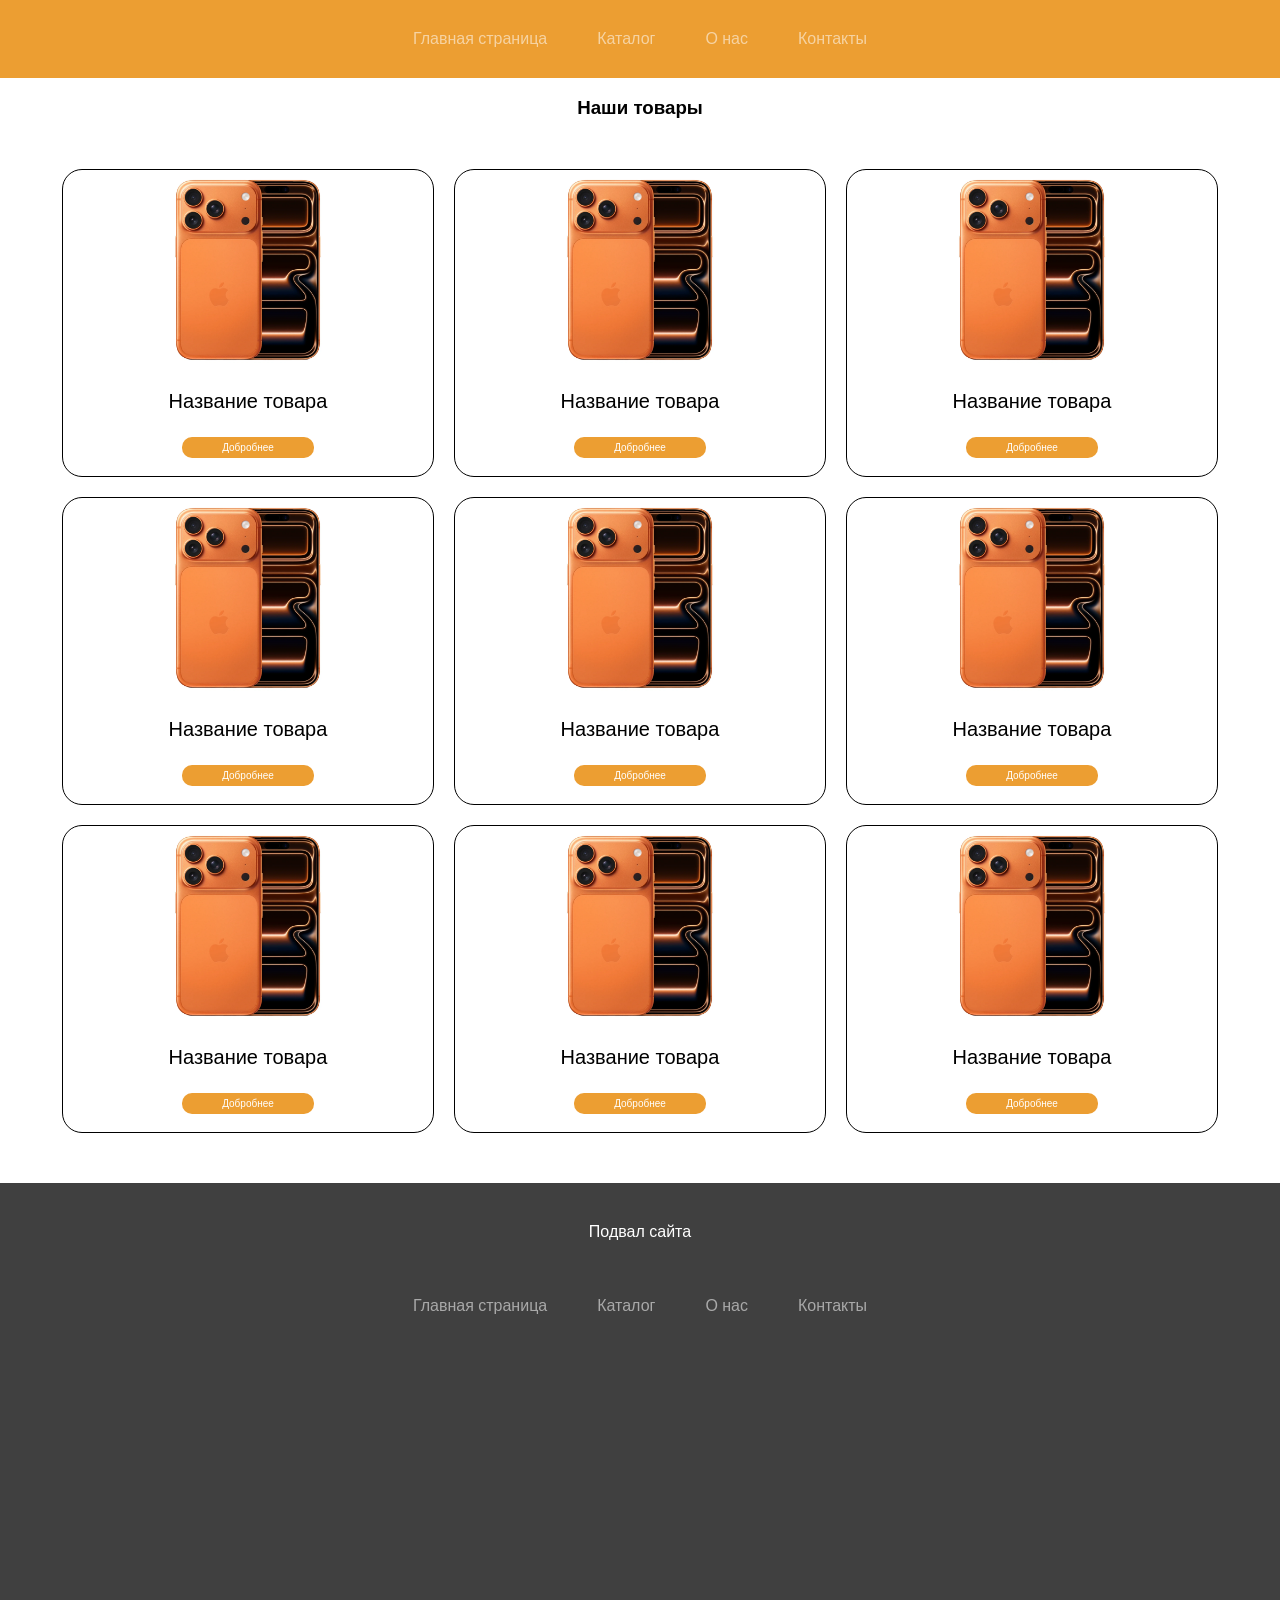
==== catalog.html @ a78411fa "Создание проекта. 3 страницы (Главаня, Каталог, Страница товара)" ====
<!DOCTYPE html>
<html lang="en">

<head>
    <meta charset="UTF-8">
    <meta name="viewport" content="width=device-width, initial-scale=1.0">
    <link rel="stylesheet" href="./css/style.css"> 
    <!-- подключение стилей -->
    <title>Магазин электроники</title>
</head>

<body>
    <header>
        <nav>
            <ul>
                <li>
                    <a href="./index.html">Главная страница</a>
                </li>
                <li>
                    <a href="catalog.html">Каталог</a>
                </li>
                <li>
                    <a href="#">О нас</a>
                </li>
                <li>
                    <a href="#">Контакты</a>
                </li>
            </ul>
        </nav>
    </header>
    <main>
        <section class="popular-tovar">
            <h3>Наши товары</h3>

            <div class="tovar-list">
                <div class="tovar-card">
                    <div class="tovar-img">
                        <img src="./img/image.png" alt="" width="200px">
                    </div>
                    <div class="tovar-info">
                        <p>Название товара</p>
                        <a href="./product.html">Добробнее</a>
                    </div>
                </div>
                <div class="tovar-card">
                    <div class="tovar-img">
                        <img src="./img/image.png" alt="" width="200px">
                    </div>
                    <div class="tovar-info">
                        <p>Название товара</p>
                        <a href="./product.html">Добробнее</a>
                    </div>
                </div>
                <div class="tovar-card">
                    <div class="tovar-img">
                        <img src="./img/image.png" alt="" width="200px">
                    </div>
                    <div class="tovar-info">
                        <p>Название товара</p>
                        <a href="./product.html">Добробнее</a>
                    </div>
                </div>
                <div class="tovar-card">
                    <div class="tovar-img">
                        <img src="./img/image.png" alt="" width="200px">
                    </div>
                    <div class="tovar-info">
                        <p>Название товара</p>
                        <a href="./product.html">Добробнее</a>
                    </div>
                </div>
                <div class="tovar-card">
                    <div class="tovar-img">
                        <img src="./img/image.png" alt="" width="200px">
                    </div>
                    <div class="tovar-info">
                        <p>Название товара</p>
                        <a href="./product.html">Добробнее</a>
                    </div>
                </div>
                <div class="tovar-card">
                    <div class="tovar-img">
                        <img src="./img/image.png" alt="" width="200px">
                    </div>
                    <div class="tovar-info">
                        <p>Название товара</p>
                        <a href="./product.html">Добробнее</a>
                    </div>
                </div>
                <div class="tovar-card">
                    <div class="tovar-img">
                        <img src="./img/image.png" alt="" width="200px">
                    </div>
                    <div class="tovar-info">
                        <p>Название товара</p>
                        <a href="./product.html">Добробнее</a>
                    </div>
                </div>
                <div class="tovar-card">
                    <div class="tovar-img">
                        <img src="./img/image.png" alt="" width="200px">
                    </div>
                    <div class="tovar-info">
                        <p>Название товара</p>
                        <a href="./product.html">Добробнее</a>
                    </div>
                </div>
                <div class="tovar-card">
                    <div class="tovar-img">
                        <img src="./img/image.png" alt="" width="200px">
                    </div>
                    <div class="tovar-info">
                        <p>Название товара</p>
                        <a href="./product.html">Добробнее</a>
                    </div>
                </div>
            </div>
        </section>
    </main>
    <footer>
        <p align="center">Подвал сайта</p>
        <nav>
            <ul>
                <li>
                    <a href="./index.html">Главная страница</a>
                </li>
                <li>
                    <a href="catalog.html">Каталог</a>
                </li>
                <li>
                    <a href="#">О нас</a>
                </li>
                <li>
                    <a href="#">Контакты</a>
                </li>
            </ul>
        </nav>
    </footer>
</body>

</html>
---- css/style.css ----
body {
    padding: 0;
    margin: 0;
    font-family: Arial, Helvetica, sans-serif;
}

/* шапка сайта */
header {
    width: 100%;
    height: auto;
    background-color: rgb(236, 158, 50);
    padding: 30px;
    box-sizing: border-box;
    /* внутрений отступ */
}

nav {
    width: 100%;
    height: auto;
}

nav>ul {
    display: flex;
    /* элементы в теге в линию */
    gap: 50px;
    /* отступ в контейнере */
    margin: 0;
    padding: 0;
    justify-content: center;
}

nav>ul>li {
    list-style-type: none;
}

nav>ul>li>a {
    color: rgba(255, 255, 255, 0.548);
    /* изменить цвет текста */
    text-decoration: none;
    /* убирает подчеркивание */
    transition: all 0.3s ease;
    /* планость при изменении */
}

nav>ul>li>a:hover {
    color: rgb(255, 255, 255);
}

/* подвал сайта */

footer {
    width: 100%;
    height: 500px;
    background-color: rgb(64, 64, 64);
}

footer>p {
    color: white;
   padding: 40px 0;
}

/* контент страницы */

main {
    width: 100%;
    height: auto;
    box-sizing: border-box;
    margin-bottom: 50px;
}

.popular-tovar {
    width: 100%;
    height: auto;
    box-sizing: border-box;
}

.popular-tovar>h3 {
    text-align: center;
    margin-bottom: 50px;
}


/* измнения */

.tovar-list {
    display: flex;
    flex-wrap: wrap;
    justify-content: center;
    gap: 20px;
    width: 100%;
    padding: 0 20px;
    box-sizing: border-box;
}

.tovar-card {
    width: 30%;
    height: auto;
    border: 1px solid black;
    box-sizing: border-box;
    border-radius: 20px;
}


.tovar-img {
    width: 100%;
    height: auto;
    display: flex;
    justify-content: center;
    
}


.tovar-info {
    width: 100%;
    text-align: center;
    margin-bottom: 20px;
    font-size: 20px;
}

.tovar-info>a {
    color: white;
    background-color: rgb(236, 158, 50);
    padding: 5px 40px;
    border-radius: 10px;
    text-decoration: none;
    transition: all 0.3s ease;
    font-size: 10px;
}   

.tovar-info>a:hover {
    background-color: rgb(244, 174, 77);
}
.product-page{
    width: 100%;
    display: flex;
    height: auto;
    gap: 20px;
    padding: 50px 0;
}
.tovar-img-page{
    width: 45%;
    height: auto;
    display: flex;
    justify-content: center;
}
.tovar-info-page{
    width: 45%;
    height: auto;
}
.tovar-info-page > h1{
    margin-bottom: 50px;
}
.tovar-info-page:nth-child(2){
    line-height: 1.5;
}
.price{
    width: 100%;
    height: auto;
    background-color: rgba(128, 128, 128, 0.199);
    padding: 30px 10px;
    border-radius: 20px;
}
.tovar-info-page > button{
    width: 100%;
    height: auto;
    border-radius: 10px;
    border: 1px solid rgb(236, 158, 50);
    padding: 10px 0;
    background-color: rgb(236, 158, 50);
    color: white;
    transition: all 0.3s ease;
}

.tovar-info-page > button:hover{
    cursor: pointer;
    background: transparent;
    color: rgb(236, 158, 50);
    border: 1px solid rgb(236, 158, 50);
}
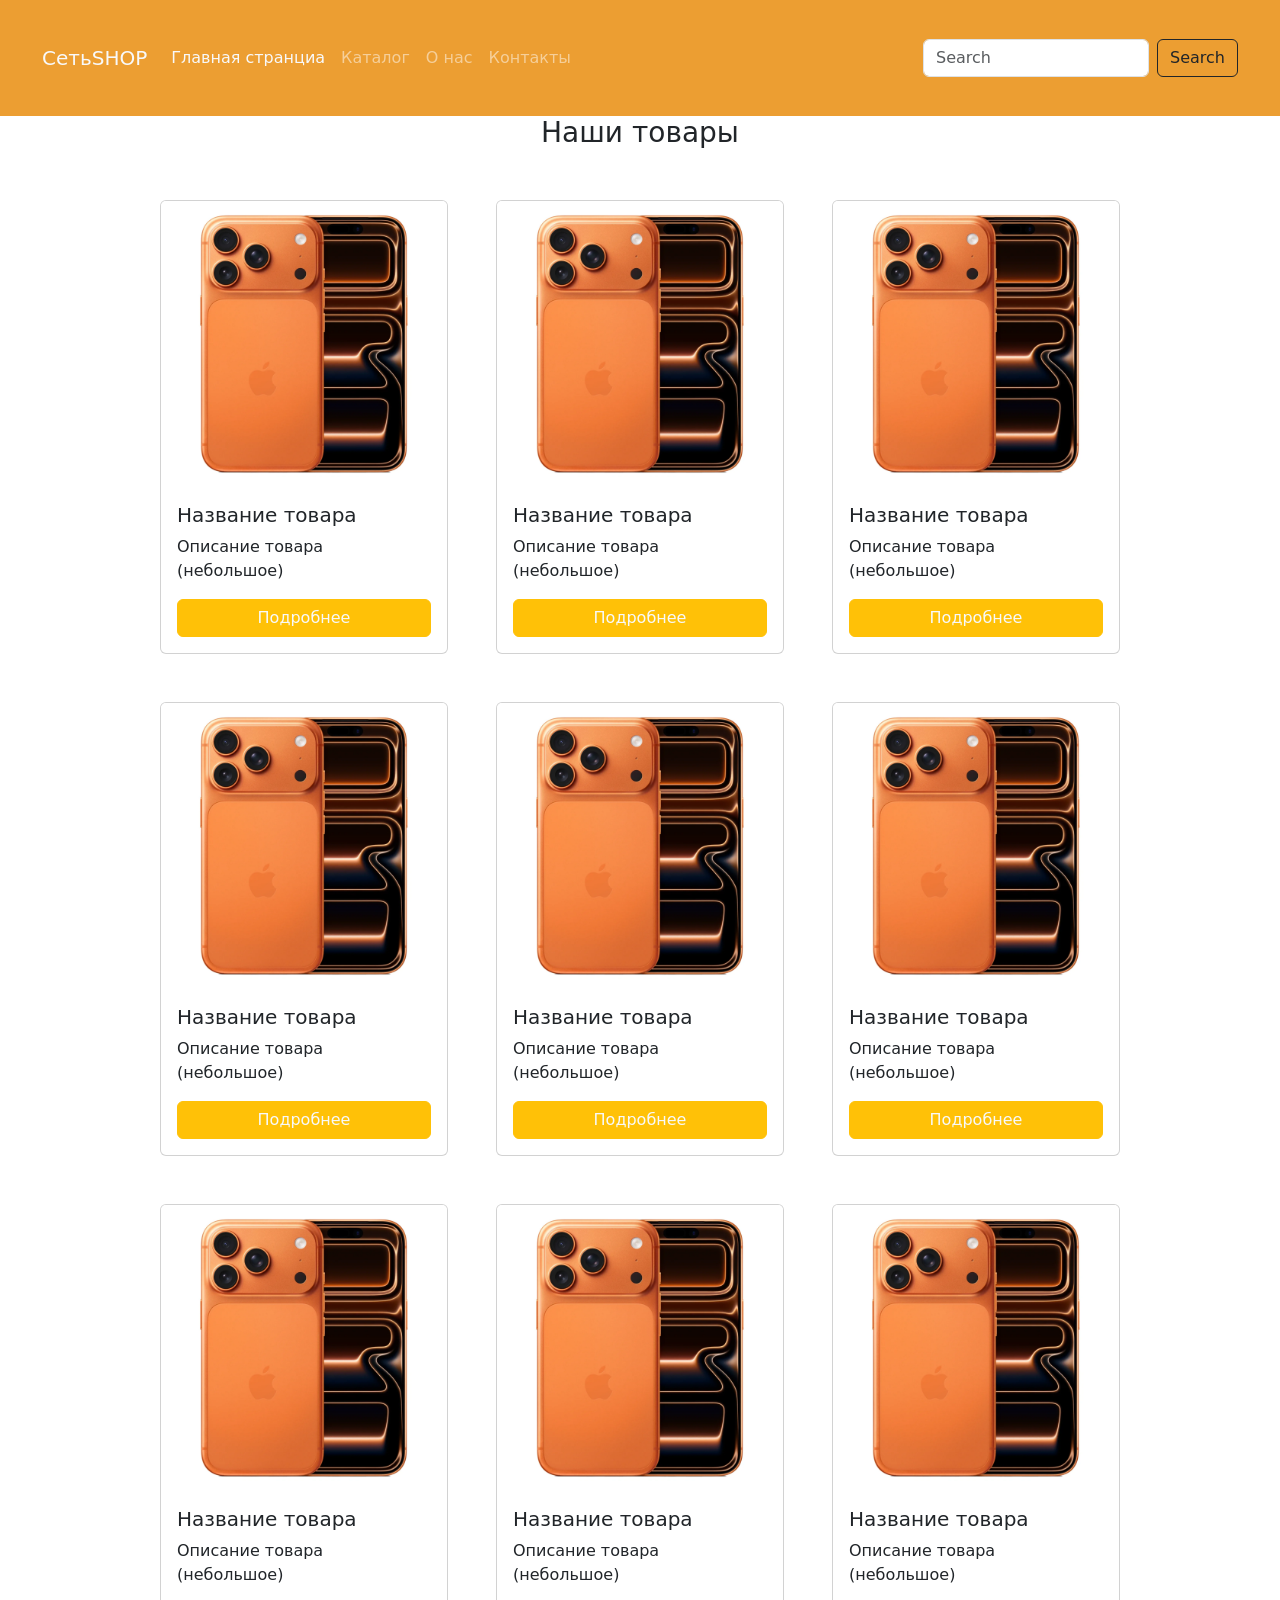
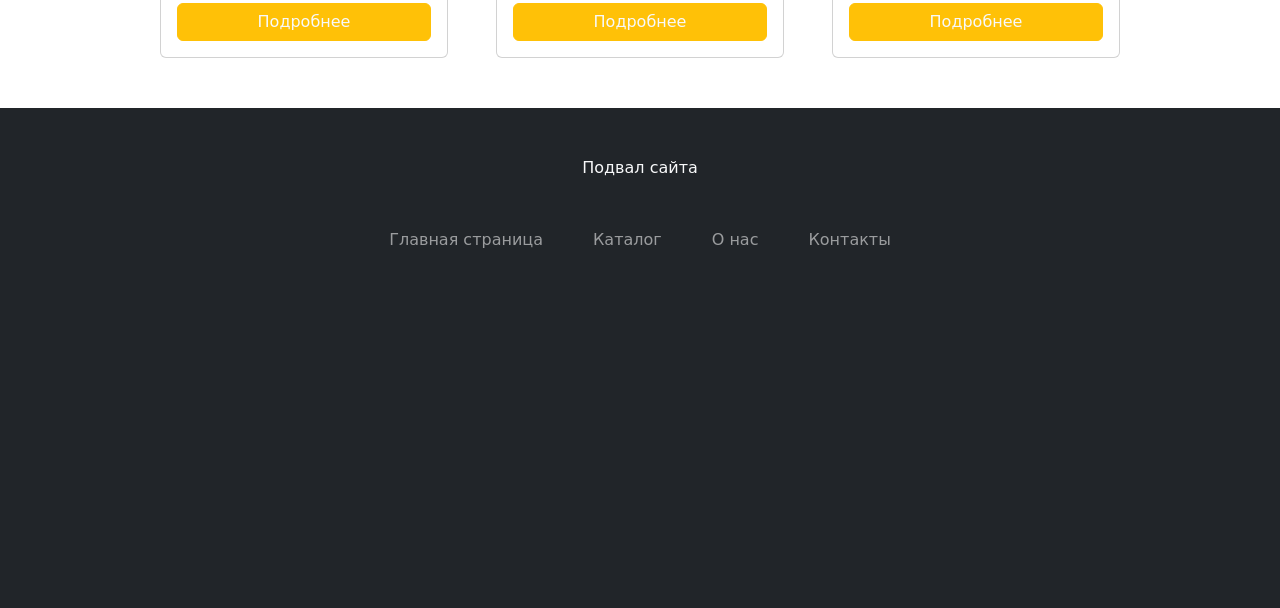
==== commit 698760ee: "Перенос верстки на Bootstap" ====
--- a/catalog.html
+++ b/catalog.html
@@ -4,121 +4,125 @@
 <head>
     <meta charset="UTF-8">
     <meta name="viewport" content="width=device-width, initial-scale=1.0">
-    <link rel="stylesheet" href="./css/style.css"> 
+    <link rel="stylesheet" href="./css/style.css">
+    <link href="https://cdn.jsdelivr.net/npm/bootstrap@5.3.8/dist/css/bootstrap.min.css" rel="stylesheet"
+        integrity="sha384-sRIl4kxILFvY47J16cr9ZwB07vP4J8+LH7qKQnuqkuIAvNWLzeN8tE5YBujZqJLB" crossorigin="anonymous">
     <!-- подключение стилей -->
     <title>Магазин электроники</title>
 </head>
 
 <body>
     <header>
-        <nav>
-            <ul>
-                <li>
-                    <a href="./index.html">Главная страница</a>
-                </li>
-                <li>
-                    <a href="catalog.html">Каталог</a>
-                </li>
-                <li>
-                    <a href="#">О нас</a>
-                </li>
-                <li>
-                    <a href="#">Контакты</a>
-                </li>
-            </ul>
+        <nav class="navbar navbar-expand-lg">
+            <div class="container-fluid">
+                <a class="navbar-brand text-light" href="#">СетьSHOP</a>
+
+                <div class="collapse navbar-collapse" id="navbarSupportedContent">
+                    <ul class="navbar-nav me-auto mb-2 mb-lg-0">
+                        <li class="nav-item">
+                            <a class="nav-link active text-light" aria-current="page" href="index.html">Главная
+                                странциа</a>
+                        </li>
+                        <li class="nav-item">
+                            <a class="nav-link text-white-50" aria-current="page" href="catalog.html">Каталог</a>
+                        </li>
+                        <li class="nav-item">
+                            <a class="nav-link text-white-50" aria-current="page" href="about.html">О нас</a>
+                        </li>
+                        <li class="nav-item">
+                            <a class="nav-link text-white-50" aria-current="page" href="contact.html">Контакты</a>
+                        </li>
+                    </ul>
+                    <form class="d-flex" role="search">
+                        <input class="form-control me-2" type="search" placeholder="Search" aria-label="Search" />
+                        <button class="btn btn-outline-dark" type="submit">Search</button>
+                    </form>
+                </div>
+            </div>
         </nav>
     </header>
     <main>
         <section class="popular-tovar">
             <h3>Наши товары</h3>
 
-            <div class="tovar-list">
-                <div class="tovar-card">
-                    <div class="tovar-img">
-                        <img src="./img/image.png" alt="" width="200px">
-                    </div>
-                    <div class="tovar-info">
-                        <p>Название товара</p>
-                        <a href="./product.html">Добробнее</a>
+            <div class="tovar-list d-flex px-4 gap-5 justify-content-center w-100">
+                <div class="card" style="width: 18rem;">
+                    <img src="./img/image.png" class="card-img-top" alt="...">
+                    <div class="card-body">
+                        <h5 class="card-title">Название товара</h5>
+                        <p class="card-text">Описание товара (небольшое)</p>
+                        <a href="#" class="btn btn-warning text-light w-100">Подробнее</a>
                     </div>
                 </div>
-                <div class="tovar-card">
-                    <div class="tovar-img">
-                        <img src="./img/image.png" alt="" width="200px">
-                    </div>
-                    <div class="tovar-info">
-                        <p>Название товара</p>
-                        <a href="./product.html">Добробнее</a>
+                <div class="card" style="width: 18rem;">
+                    <img src="./img/image.png" class="card-img-top" alt="...">
+                    <div class="card-body">
+                        <h5 class="card-title">Название товара</h5>
+                        <p class="card-text">Описание товара (небольшое)</p>
+                        <a href="#" class="btn btn-warning text-light w-100">Подробнее</a>
                     </div>
                 </div>
-                <div class="tovar-card">
-                    <div class="tovar-img">
-                        <img src="./img/image.png" alt="" width="200px">
-                    </div>
-                    <div class="tovar-info">
-                        <p>Название товара</p>
-                        <a href="./product.html">Добробнее</a>
+                <div class="card" style="width: 18rem;">
+                    <img src="./img/image.png" class="card-img-top" alt="...">
+                    <div class="card-body">
+                        <h5 class="card-title">Название товара</h5>
+                        <p class="card-text">Описание товара (небольшое)</p>
+                        <a href="#" class="btn btn-warning text-light w-100">Подробнее</a>
                     </div>
                 </div>
-                <div class="tovar-card">
-                    <div class="tovar-img">
-                        <img src="./img/image.png" alt="" width="200px">
-                    </div>
-                    <div class="tovar-info">
-                        <p>Название товара</p>
-                        <a href="./product.html">Добробнее</a>
+                <div class="card" style="width: 18rem;">
+                    <img src="./img/image.png" class="card-img-top" alt="...">
+                    <div class="card-body">
+                        <h5 class="card-title">Название товара</h5>
+                        <p class="card-text">Описание товара (небольшое)</p>
+                        <a href="#" class="btn btn-warning text-light w-100">Подробнее</a>
                     </div>
                 </div>
-                <div class="tovar-card">
-                    <div class="tovar-img">
-                        <img src="./img/image.png" alt="" width="200px">
-                    </div>
-                    <div class="tovar-info">
-                        <p>Название товара</p>
-                        <a href="./product.html">Добробнее</a>
+                <div class="card" style="width: 18rem;">
+                    <img src="./img/image.png" class="card-img-top" alt="...">
+                    <div class="card-body">
+                        <h5 class="card-title">Название товара</h5>
+                        <p class="card-text">Описание товара (небольшое)</p>
+                        <a href="#" class="btn btn-warning text-light w-100">Подробнее</a>
                     </div>
                 </div>
-                <div class="tovar-card">
-                    <div class="tovar-img">
-                        <img src="./img/image.png" alt="" width="200px">
-                    </div>
-                    <div class="tovar-info">
-                        <p>Название товара</p>
-                        <a href="./product.html">Добробнее</a>
+                <div class="card" style="width: 18rem;">
+                    <img src="./img/image.png" class="card-img-top" alt="...">
+                    <div class="card-body">
+                        <h5 class="card-title">Название товара</h5>
+                        <p class="card-text">Описание товара (небольшое)</p>
+                        <a href="#" class="btn btn-warning text-light w-100">Подробнее</a>
                     </div>
                 </div>
-                <div class="tovar-card">
-                    <div class="tovar-img">
-                        <img src="./img/image.png" alt="" width="200px">
-                    </div>
-                    <div class="tovar-info">
-                        <p>Название товара</p>
-                        <a href="./product.html">Добробнее</a>
+                <div class="card" style="width: 18rem;">
+                    <img src="./img/image.png" class="card-img-top" alt="...">
+                    <div class="card-body">
+                        <h5 class="card-title">Название товара</h5>
+                        <p class="card-text">Описание товара (небольшое)</p>
+                        <a href="#" class="btn btn-warning text-light w-100">Подробнее</a>
                     </div>
                 </div>
-                <div class="tovar-card">
-                    <div class="tovar-img">
-                        <img src="./img/image.png" alt="" width="200px">
-                    </div>
-                    <div class="tovar-info">
-                        <p>Название товара</p>
-                        <a href="./product.html">Добробнее</a>
+                <div class="card" style="width: 18rem;">
+                    <img src="./img/image.png" class="card-img-top" alt="...">
+                    <div class="card-body">
+                        <h5 class="card-title">Название товара</h5>
+                        <p class="card-text">Описание товара (небольшое)</p>
+                        <a href="#" class="btn btn-warning text-light w-100">Подробнее</a>
                     </div>
                 </div>
-                <div class="tovar-card">
-                    <div class="tovar-img">
-                        <img src="./img/image.png" alt="" width="200px">
-                    </div>
-                    <div class="tovar-info">
-                        <p>Название товара</p>
-                        <a href="./product.html">Добробнее</a>
+                <div class="card" style="width: 18rem;">
+                    <img src="./img/image.png" class="card-img-top" alt="...">
+                    <div class="card-body">
+                        <h5 class="card-title">Название товара</h5>
+                        <p class="card-text">Описание товара (небольшое)</p>
+                        <a href="#" class="btn btn-warning text-light w-100">Подробнее</a>
                     </div>
                 </div>
             </div>
         </section>
     </main>
-    <footer>
-        <p align="center">Подвал сайта</p>
+    <footer class="w-100 bg-dark py-5">
+        <p class="text-center text-light mb-5">Подвал сайта</p>
         <nav>
             <ul>
                 <li>
--- a/css/style.css
+++ b/css/style.css
@@ -49,15 +49,15 @@
 /* подвал сайта */
 
 footer {
-    width: 100%;
+    /* width: 100%; */
     height: 500px;
-    background-color: rgb(64, 64, 64);
+    /* background-color: rgb(64, 64, 64); */
 }
 
-footer>p {
+/* footer>p {
     color: white;
    padding: 40px 0;
-}
+} */
 
 /* контент страницы */
 
@@ -83,11 +83,11 @@
 /* измнения */
 
 .tovar-list {
-    display: flex;
+    /* display: flex; */
     flex-wrap: wrap;
-    justify-content: center;
+    /* justify-content: center;
     gap: 20px;
-    width: 100%;
+    width: 100%; */
     padding: 0 20px;
     box-sizing: border-box;
 }
